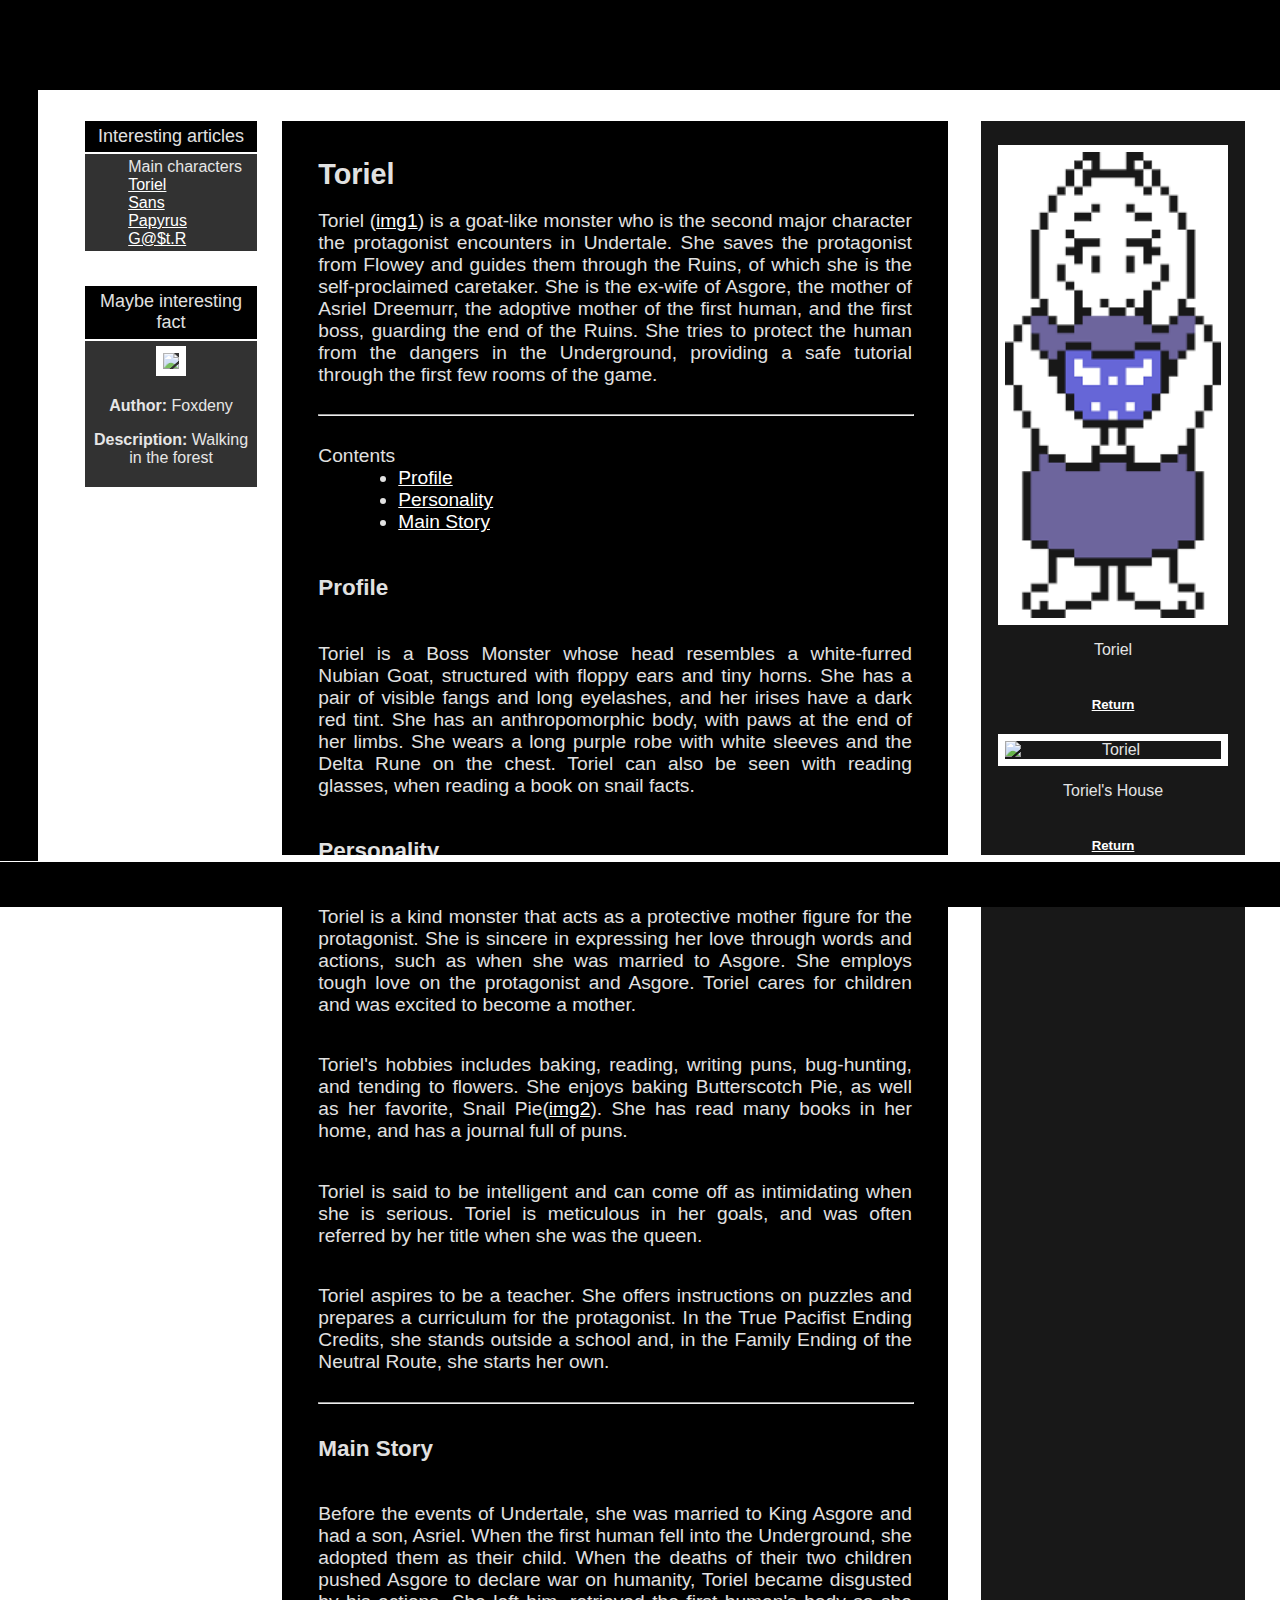
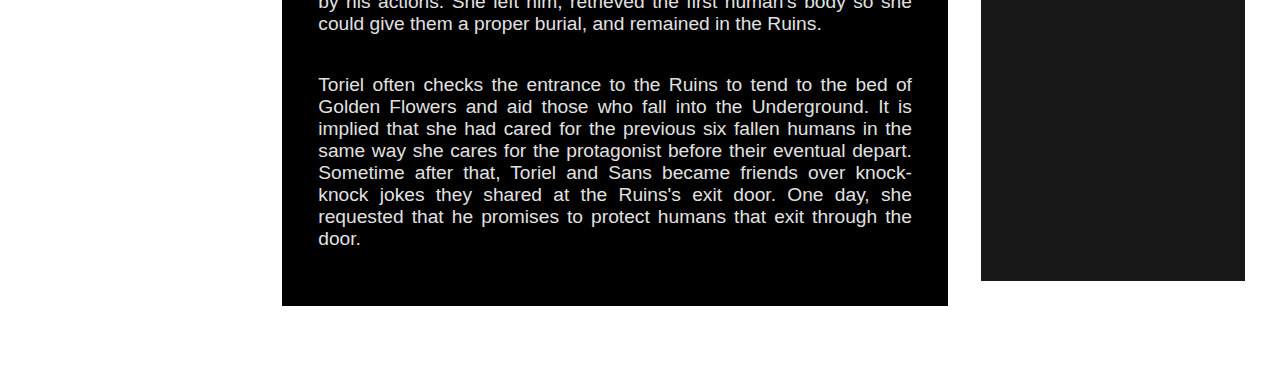
==== index.html @ 11e39fd6 "add" ====
<!DOCTYPE html>
<html lang="en">
<head>
    <meta charset="UTF-8">
    <meta name="viewport" content="width=device-width, initial-scale=1.0">
    <title>Toriel</title>
    <link rel="stylesheet" href="style.css">
    <link rel="stylesheet" href="width1000.css">
</head>
<body>
    <div id="page">
        <aside id="info">
            <dl id="articles">
                <dt>Interesting articles</dt>
                <dd style="text-align: left;">
                    <ul>Main characters
                        <li><a href="Articles/Article1.html">Toriel</a></li>
                        <li><a href="Articles/Article2.html">Sans</a></li>
                        <li><a href="Articles/Article3.html">Papyrus</a></li>
                        <li><a href="Articles/GasterArticle.html">G@$t.R</a></li>
                    </ul>
                </dd>
            </dl>
            <dl>
                <dt>Maybe interesting fact</dt>
                <dd>
                    <a href="Images/Img1.html"><img src="https://kalix.club/uploads/posts/2022-12/1671695415_kalix-club-p-frisk-anderteil-art-oboi-3.jpg" style="width: 80%;"></a>
                    <p><b>Author: </b>Foxdeny</p>
                    <p><b>Description:</b> Walking in the forest</p>
                </dd>
            </dl>
        </aside>
        
        <main>
            <h2>Toriel</h2>
            <article id="r1"></article><p>Toriel (<a href="#i1">img1</a>) is a goat-like monster who is the second major character the protagonist encounters in Undertale. She saves the protagonist from Flowey and guides them through the Ruins, of which she is the self-proclaimed caretaker. She is the ex-wife of Asgore, the mother of Asriel Dreemurr, the adoptive mother of the first human, and the first boss, guarding the end of the Ruins. She tries to protect the human from the dangers in the Underground, providing a safe tutorial through the first few rooms of the game.</p>
            <hr>
            <dl>
                <dt>Contents</dt>
                <dd style="text-align: left;list-style-type: none;">
                    <ul>
                        <li><a href="#p1">Profile</a></li>
                        <li><a href="#p2">Personality</a></li>
                        <li><a href="#p3">Main Story</a></li>
                    </ul>
                </dd>
            </dl>
            <article id="p1"><h3>Profile</h3></article>
            <p>Toriel is a Boss Monster whose head resembles a white-furred Nubian Goat, structured with floppy ears and tiny horns. She has a pair of visible fangs and long eyelashes, and her irises have a dark red tint. She has an anthropomorphic body, with paws at the end of her limbs. She wears a long purple robe with white sleeves and the Delta Rune on the chest. Toriel can also be seen with reading glasses, when reading a book on snail facts.</p>
            <article id="p2"><h3>Personality</h3></article>
            <p>Toriel is a kind monster that acts as a protective mother figure for the protagonist. She is sincere in expressing her love through words and actions, such as when she was married to Asgore. She employs tough love on the protagonist and Asgore. Toriel cares for children and was excited to become a mother.</p>
            <article id="r2"></article><p>Toriel's hobbies includes baking, reading, writing puns, bug-hunting, and tending to flowers. She enjoys baking Butterscotch Pie, as well as her favorite, Snail Pie(<a href="#i2">img2</a>). She has read many books in her home, and has a journal full of puns.</p>
            <p>Toriel is said to be intelligent and can come off as intimidating when she is serious. Toriel is meticulous in her goals, and was often referred by her title when she was the queen.</p>
            <p>Toriel aspires to be a teacher. She offers instructions on puzzles and prepares a curriculum for the protagonist. In the True Pacifist Ending Credits, she stands outside a school and, in the Family Ending of the Neutral Route, she starts her own.</p>
            <hr>
            <article id="p3"><h3>Main Story</h3></article>
            <p>Before the events of Undertale, she was married to King Asgore and had a son, Asriel. When the first human fell into the Underground, she adopted them as their child. When the deaths of their two children pushed Asgore to declare war on humanity, Toriel became disgusted by his actions. She left him, retrieved the first human's body so she could give them a proper burial, and remained in the Ruins.</p>
            <p>Toriel often checks the entrance to the Ruins to tend to the bed of Golden Flowers and aid those who fall into the Underground. It is implied that she had cared for the previous six fallen humans in the same way she cares for the protagonist before their eventual depart. Sometime after that, Toriel and Sans became friends over knock-knock jokes they shared at the Ruins's exit door. One day, she requested that he promises to protect humans that exit through the door.</p>
        </main>
        <aside id="gallery">
            <article id="i1"></article><img src="[data-uri]" alt="Toriel">
            <p>Toriel</p>
            <a href="#r1"><h5>Return</h5></a>
            <article id="i2"></article><img src="https://i.ytimg.com/vi/Y81WyaZhIo0/maxresdefault.jpg" alt="Toriel">
            <p>Toriel's House</p>
            <a href="#r2"><h5>Return</h5></a>
        </aside>
    </div>
    <header></header>
    <footer></footer>
    <nav>
        <div id="buttns">
            <ul>
                <a href="Article1.html"><li><b>Main characters</b></li></a>
                <a href="Gallery.html"><li><b>Fan arts</b></li></a>
                <a href="Register.html"><li><b>Registration</b></li></a>
                <a href="Image_Load.html"><li><b>Add your art</b></li></a>
            </ul>
        </div>
    </nav>
    
</body>
</html>
---- style.css ----
body {
    margin: 0;
    padding: 0;
    background-image: url(https://png.pngtree.com/thumb_back/fw800/background/20230615/pngtree-black-pixel-pattern-with-lines-and-lines-image_2904808.jpg);
    background-size: 120%;
    background-repeat: repeat-y;
    color: rgb(225, 225, 225);
    font-family: sans-serif;
}
hr {
    width:100%;
}
img {
    border: 0.8vh white solid;
}
h6 {
    opacity: 0.7;
}
a{
    color: white;
}
a:active {
    color: gray;
}
nav a {
    color: rgb(225, 225, 225);
    text-decoration: none;
}
header {
    position: fixed;
    top:0;
    width: 100%;
    height: 10vh;

    background-color: rgb(0, 0, 0);
    background-image: url(https://www.exoduswear.com.au/wp-content/uploads/2016/11/exodus-wear-undertale-title.jpg);
    background-position: 52% -12vh;
    background-repeat: no-repeat;
    background-size: 43%;
    
    border-bottom: 0.8vh white solid;
}
#indentt {
    height: 10vh;
}

nav {
    top:10vh;
    height: 85.7vh;
    width: 20%;
    position: fixed;
    background-color: black;
    border-right: 0.8vh white solid;
    transition: left .7s;
    display: flex;
    flex-direction: column;
    left: -17%;
}
nav:hover {
   left: 0%
}
#buttns {
    width: 85%;
    height: 100vh;
}
nav li {
    padding: 2vh;
    margin: 1vh 1vh 1vh -5vh;
    text-transform: uppercase;
    font-size: larger;
    background-color: rgb(3, 3, 3);
    list-style-type: none;
    border: 5px solid black;
    transition: border 0.5s;
}
nav li:hover {
    border: white solid 5px;
}
nav li:active {
    background-color: white;
}
footer {
    top:95vh;
    position: fixed;

    width: 100%;
    height: 5vh;

    background-color: rgb(0, 0, 0);
    border-top: 0.8vh white solid;
}
#page {
    display: flex;
    flex-direction: row;
    margin-top: 11vh;
    margin-bottom: 5vh;
    margin-left: 3%;
    width: 95.1%;
    padding: 2vh;
}
#page main {
    display: flex;
    flex-direction: column;
    flex: 55%;
    background-color: black;
    padding: 3%;
    border: 0.5vh solid white;
    font-size: larger;
    text-align: justify;
}
#page main img {
    width: 25%;
    margin: 2%;
}
#page main h2 {
    margin-left: 5%;
    margin: 0;
}
#info {
    display: flex;
    flex-direction: column;
    
    flex: 16%;
    margin: 2%;
    margin-top: 0;
}
#info dl {
    border: 0.5vh white solid;
    width: 100%;
    margin: 0;
    margin-bottom: 3vh;
}
#info dt{
    background-color: rgb(0, 0, 0);
    padding: 3%;
    text-align: center;
    border-bottom: 0.3vh white solid;
    font-size: large;
}
#info dd {
    align-items: center;
    padding: 2%;
    opacity: 0.8;
    background-color: rgb(0, 0, 0);
    text-align: center;
    margin-left: 0;
}
#info img {
    width: 80%;
    margin: 1%;
}

#page #imgs_pg {
    width: 100%;
    display: flex;
    flex-direction: column;
    background-color: rgba(255, 255, 255, 0);
    padding: 2%;
    border: 0;
    font-size: smaller;
    text-align: justify;
    padding-top: 0;
}
#g_row {
    display: flex;
    width: 100%;
}
#imgs_pg dl {
    border: 0.5vh white solid;
    width: 20%;
    margin: 2%;
    background-color: black;
    margin-bottom: 3vh;
    display: flex;
    flex-direction: column;
}
#imgs_pg dt{
    background-color: rgb(0, 0, 0);
    padding: 3%;
    text-align: center;
    border-bottom: 0.3vh white solid;
    font-size: large;
}
#imgs_pg dd {
    width: 100%;
    align-items: center;
    text-align: center;
    margin-left: 0;
    height: auto;
}
#imgs_pg dd img {
    width: 80%;
    margin: 1%;
    margin-bottom: 0%;
    border: 0.3vh white solid;
}
#gallery {
    display: flex;
    flex-direction: column;
    flex: 20%;
    margin: 2%;
    margin-top: 0;
    padding: 2%;
    text-align: center;
    align-items: center;
    background-color: rgb(0, 0, 0);
    opacity: 0.9;
    border: 0.5vh white solid;
}
#gallery img {
    width: 100%;
}
.form {
    width: 100%;
    align-items: center;
    display: flex;
    flex-direction: column;
}
input {
    padding: 1.5vh;
    border: 0.8vh white solid;
    background-color: black;
    color: white;
    width: 90%;
    font-size: large;
    font-weight: 700;
}
textarea {
    padding: 1.5vh;
    border: 0.8vh white solid;
    background-color: black;
    color: white;
    width: 90%;
    font-size: large;
    font-weight: 700;
}
input:active {
    background-color: rgb(35, 35, 35);
}
#info dd ul {
    list-style-position: inside;
    list-style-type: none;
}
#gasterdiv {
    top:0;
    display: block;
    position: fixed;
    width: 100%;
    height: 100vh;
    background-image: url(https://i1.sndcdn.com/avatars-000546696426-1l18to-t500x500.jpg);
    background-repeat: no-repeat;
    background-color: black;
    background-position: 50% 10vh;
    transition: opacity 20s ease;
}
#gasterdiv:hover {
    opacity: 0.1;
}
---- width1000.css ----
@media screen and (max-width:1000px) {  
    header {
        height: 5vh;
        background-size: 55%;
        background-position: 52% -10vh;
    }   
    nav {
        top:5vh;
        height: 96vh;
        width: 100%;
        left: -96%;
    }
    nav li {
        padding: 3vh;

    }
    footer {
        display: none;
    }
    #page {
        flex-direction: column;
    }
    #page main {
       margin-bottom: 5vh;
       margin-left: 2%;
    }
    #info dl {
        display: none;
    }
    #info #articles {
        display: block;
    }
    #info img {
        width: 50%;
        margin: 1%;
    }
    #page #imgs_pg {
        padding: 0;
    }
    #g_row {
        flex-direction: column;
    }
    #imgs_pg dl {
        width: 96%;
        margin: 0;
        margin-bottom: 5vh;
    }
    #imgs_pg dt{
        padding: 1%;
    }
    #imgs_pg dd img {
        width: 95%;
        margin: 1%;
        margin-bottom: 0%;
        border: 0.3vh white solid;
    }
    #gallery img {
        height: auto;
    }
    .form {
        width: 100%;
        align-items: center;
        display: flex;
        flex-direction: column;
    }
    input {
        padding: 1.5vh;
        border: 0.8vh white solid;
        background-color: black;
        color: white;
        width: 90%;
        font-size: large;
        font-weight: 700;
    }
    textarea {
        padding: 1.5vh;
        border: 0.8vh white solid;
        background-color: black;
        color: white;
        width: 90%;
        font-size: large;
        font-weight: 700;
    }
    #gasterdiv {
        height: 150vh;
    }
}
@media screen and (max-width:600px) {  
    header {
        background-size: 75%;
        background-position: 52% -9vh;
    }  
}
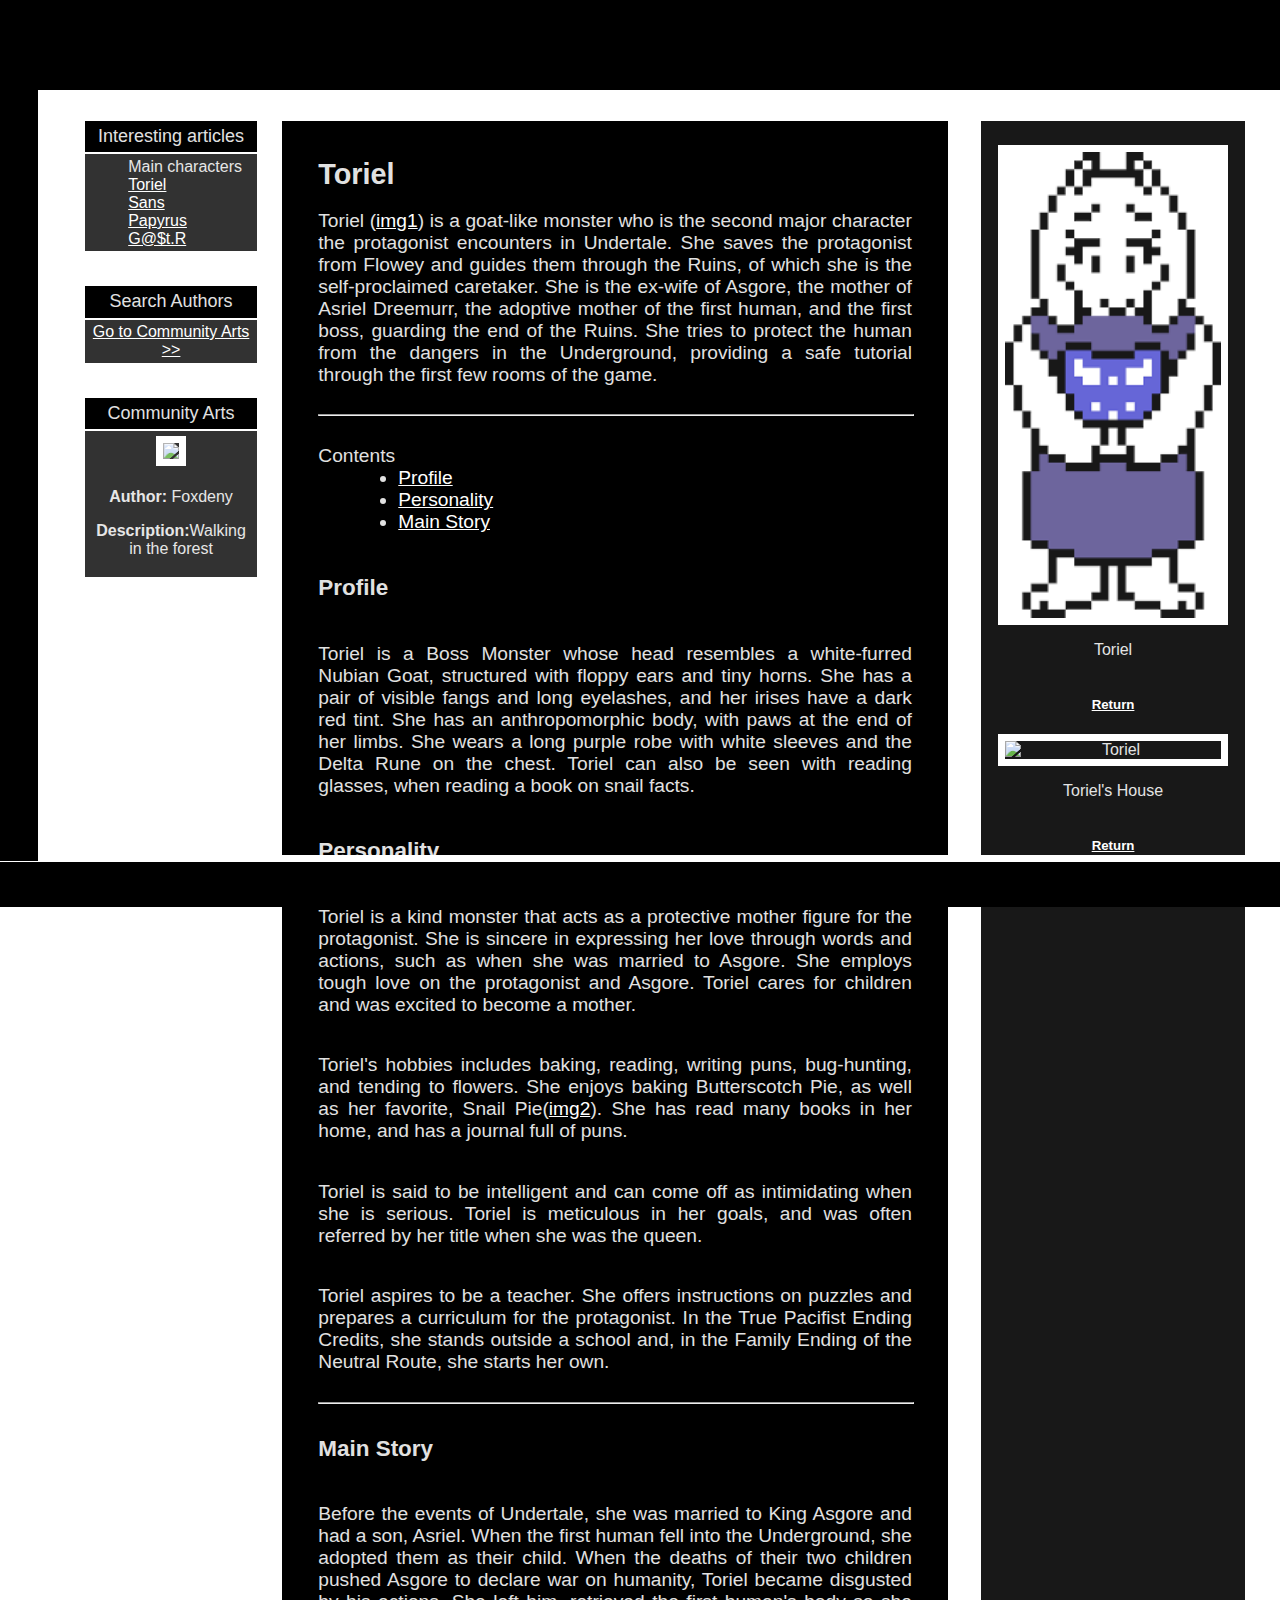
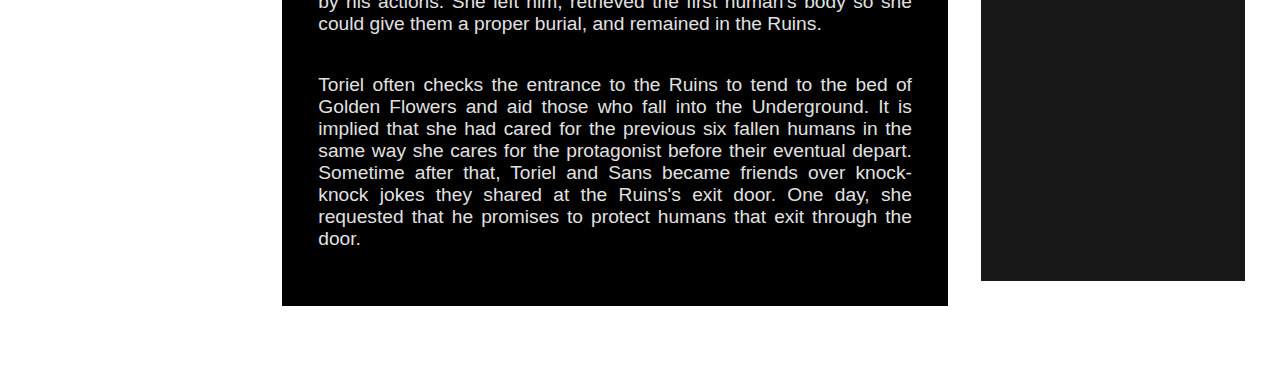
==== commit 8984b1a8: "js edit" ====
--- a/index.html
+++ b/index.html
@@ -6,6 +6,11 @@
     <title>Toriel</title>
     <link rel="stylesheet" href="style.css">
     <link rel="stylesheet" href="width1000.css">
+    <!-- задачи
+    организовать json хранилище +
+    добавить подгрузку новых картинок в файл +
+    вывод картинок в карточки галереи 
+    организовать открытие окна с выбранной картинкой -->
 </head>
 <body>
     <div id="page">
@@ -22,11 +27,13 @@
                 </dd>
             </dl>
             <dl>
-                <dt>Maybe interesting fact</dt>
+                <dt>Search Authors</dt>
+                <dd><a href="Gallery.html">Go to Community Arts >></a></dd>
+            </dl>
+            <dl>
+                <dt>Community Arts</dt>
                 <dd>
-                    <a href="Images/Img1.html"><img src="https://kalix.club/uploads/posts/2022-12/1671695415_kalix-club-p-frisk-anderteil-art-oboi-3.jpg" style="width: 80%;"></a>
-                    <p><b>Author: </b>Foxdeny</p>
-                    <p><b>Description:</b> Walking in the forest</p>
+            
                 </dd>
             </dl>
         </aside>
@@ -72,12 +79,12 @@
         <div id="buttns">
             <ul>
                 <a href="Article1.html"><li><b>Main characters</b></li></a>
-                <a href="Gallery.html"><li><b>Fan arts</b></li></a>
+                <a href="Gallery.html"><li><b>Community Arts</b></li></a>
                 <a href="Register.html"><li><b>Registration</b></li></a>
                 <a href="Image_Load.html"><li><b>Add your art</b></li></a>
             </ul>
         </div>
     </nav>
-    
+    <script src="scripts.js"></script>
 </body>
 </html>--- a/style.css
+++ b/style.css
@@ -161,7 +161,7 @@
     text-align: justify;
     padding-top: 0;
 }
-#g_row {
+.g_row {
     display: flex;
     width: 100%;
 }
@@ -241,6 +241,15 @@
     list-style-position: inside;
     list-style-type: none;
 }
+#searchbut {
+    width: 20%;
+    padding: 2%; 
+    background-image: url(https://static-00.iconduck.com/assets.00/search-icon-2044x2048-psdrpqwp.png);
+    background-size: 70%; 
+    background-repeat: no-repeat; 
+    background-position: 50% 50%;
+    border: 0.5vh white solid;
+}
 #gasterdiv {
     top:0;
     display: block;
